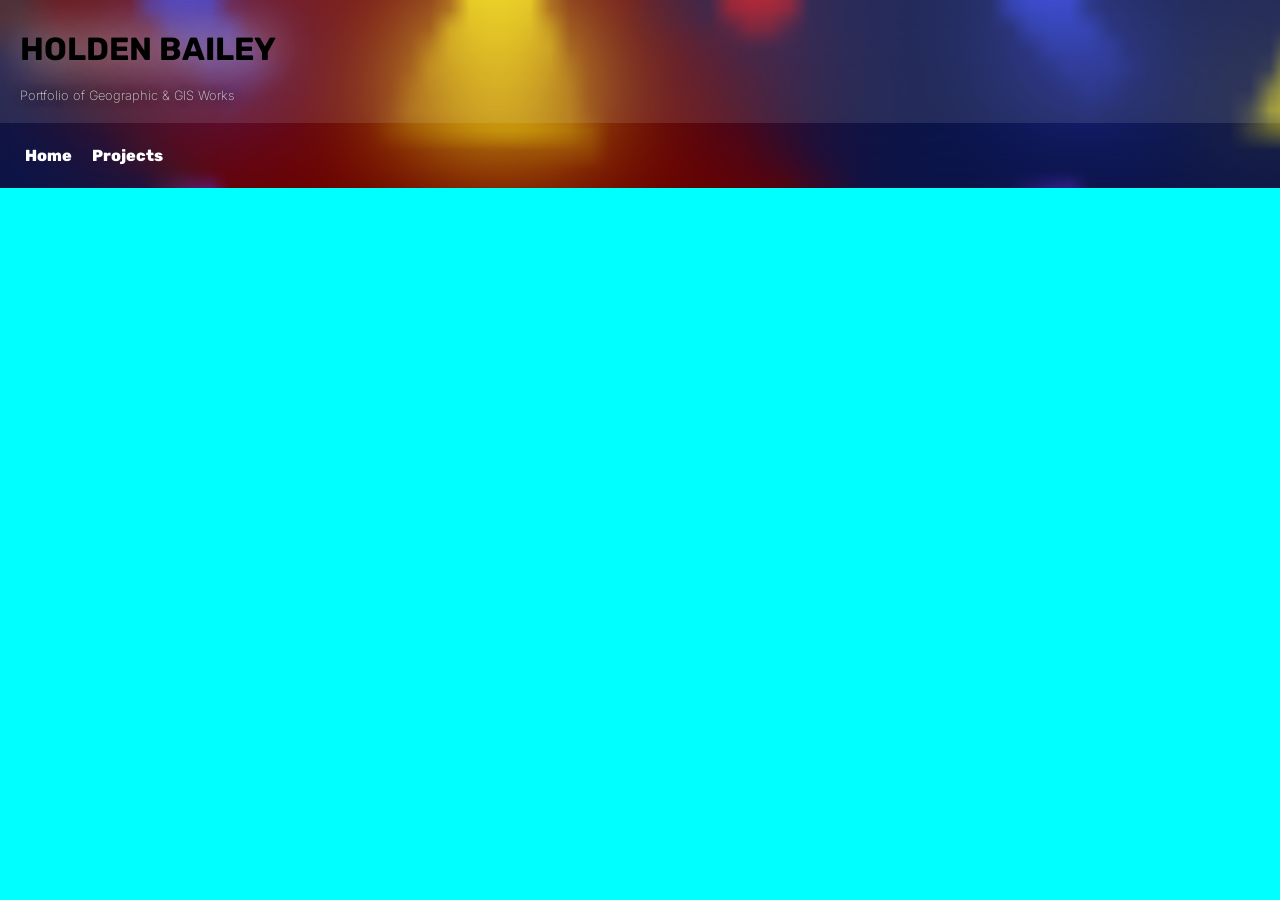
==== index.html @ adb17f77 "css tweaks and added js" ====
<!DOCTYPE html>
<html lang="en">
<head>
    <meta charset="UTF-8">
    <title>Portfolio - Holden Bailey</title>
    <link rel="icon" href="icon.png">
    <link rel="stylesheet" href="main.css">
    <script src="main.js" defer></script>
</head>
<body>
    <div class="header">
        <div class="bg-container">
            <div class="bg-container-2">
                <div class="title-container">
                    <h1>Holden Bailey</h1>
                    <h2>Portfolio of Geographic & GIS Works</h2>
                </div>
                <div class="menu-container">
                    <div class="menu-option">
                        <a href="index.html">Home</a>
                    </div>
                    <div class="menu-option">
                        <a href="index.html">Projects</a>
                    </div>
                </div>
            </div>
        </div>
    </div>
</body>
</html>
---- main.css ----
@import url('https://fonts.googleapis.com/css2?family=Inter');
@import url('https://fonts.googleapis.com/css2?family=Rubik');
* {
    font-family: 'Inter';
}
body {
    margin: 0;
    background-color: aqua;
}

/* HEADER STYLE */
@keyframes header-bg-roll {
    0% {background-position: 0% 0%;}
    100% {background-position: 400% 0%;}
}
.header {
    display: flex;
    flex-direction: column;
    /* filter:blur(.3px); */
    /* background-color: rgba(255,255,255,0); */
    background-image: url('img/colorbars_skew1.png');
    background-size: 400%;
    background-position: 0% 0%;
    animation-name: header-bg-roll;
    animation-duration: 120s;
    animation-timing-function: linear;
    animation-iteration-count: infinite;
}
@keyframes header-bg-roll-2 {
    0% {background-position: 0px 0px;}
    12.5% {background-position: 430px 107.5px;}
    25% {background-position: 860px 215px;}
    37.5% {background-position: 1290px 322.5px;}
    50% {background-position: 1720px 430px;}
    62.5% {background-position: 2150px 537.5px;}
    75% {background-position: 2580px 645px;}
    87.5% {background-position: 3010px 752.5px;}
    100% {background-position: 3440px 860px;}
}
.bg-container {
    /* filter:blur(.3px); */
    /* background-color: rgba(255,255,255,0); */
    background-image: url('img/tiledConfetti.png');
    background-size: 860px 860px;
    background-position: 0% 0%;
    animation-name: header-bg-roll-2;
    animation-duration: 120s;
    animation-timing-function:cubic-bezier(0.68, -0.55, 0.265, 1.55);
    animation-iteration-count: infinite;
}
.bg-container-2 {
    display: flex;
    flex-direction: column;
    backdrop-filter: blur(60px);
    -webkit-backdrop-filter: blur(60px); 
}

.title-container {
    padding: 20px;
    background-color: rgba(255,255,255,.1);
}
h1 {
    font-family: 'Rubik';
    text-transform: uppercase;
    margin: 10px 0 0 0;
    text-shadow: 0px -.2px 45px white;
}
h2 {
    font-size: .8em;
    font-weight: 200;
    margin: 20px 0 0 0;
    color: lightgray;
    text-shadow: 0px .2px 10px rgb(37, 37, 37);
}
.menu-container {
    display: flex;
    flex-direction: row;
    padding-left: 20px;
    height: 65px;
}
.menu-option {
    /* background-color: #22529b;
    border: 0px solid #22529b;
    border-radius: .5em; */
    margin-right: 10px;
    padding: 5px;
    display: flex;
    justify-content: center;
    align-items: center;
}
.menu-option a {
    padding-top: 0px;
    text-decoration: underline 0.12em rgba(255,255,255,0);
    text-underline-offset: 1em;
    transition: text-decoration-color 300ms, text-underline-offset 300ms, padding-top 300ms;
    font-family: 'Rubik';
    font-weight: 800;
    font-size: 1em;
    color: white;
}
.menu-option a:hover {
    padding-top: 5px;
    text-decoration-color: rgba(255,255,255,1);
    text-underline-offset: 0.1em;
}
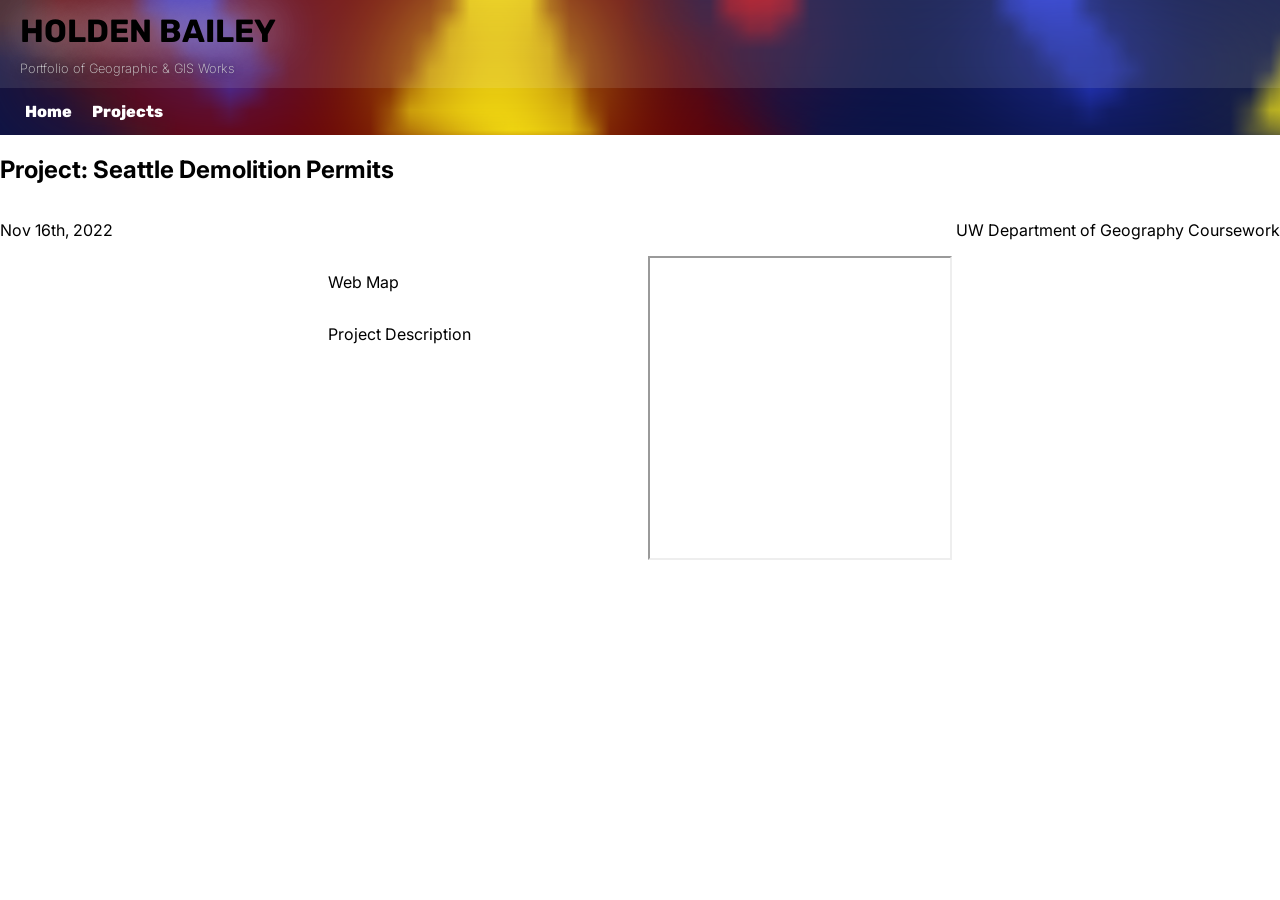
==== commit ff725340: "project preview test" ====
--- a/index.html
+++ b/index.html
@@ -26,5 +26,24 @@
             </div>
         </div>
     </div>
+    <div class="frontpage">
+        <div class="project-container">
+            <div class="project-title-container">
+                <h2 class="project-title">Project: Seattle Demolition Permits</h2>
+                <div class="project-subtitle-line">
+                    <p class="project-date-text">Nov 16th, 2022</p>
+                    <p class="project-occasion-text">UW Department of Geography Coursework</p>
+                </div>
+            </div>
+            <div class="project-content-container">
+                <div class="project-info-container">
+                    <p class="project-type">Web Map</p>
+                    <p class="project-description">Project Description</p>
+                    <p class="project-data-list"></p>
+                </div>
+                <iframe class="project-preview" src="https://synometry.github.io/JapaneseEarthquakeVis/"></iframe>
+            </div>
+        </div>
+    </div>
 </body>
 </html>
--- a/main.css
+++ b/main.css
@@ -4,8 +4,12 @@
     font-family: 'Inter';
 }
 body {
+    /* height: 100vh; */
+    display: flex;
+    flex-direction: column;
+    justify-content: stretch;
     margin: 0;
-    background-color: aqua;
+    background-color: white;
 }
 
 /* HEADER STYLE */
@@ -14,6 +18,7 @@
     100% {background-position: 400% 0%;}
 }
 .header {
+    height: 15vh;
     display: flex;
     flex-direction: column;
     /* filter:blur(.3px); */
@@ -38,6 +43,7 @@
     100% {background-position: 3440px 860px;}
 }
 .bg-container {
+    height: 100%;
     /* filter:blur(.3px); */
     /* background-color: rgba(255,255,255,0); */
     background-image: url('img/tiledConfetti.png');
@@ -49,6 +55,8 @@
     animation-iteration-count: infinite;
 }
 .bg-container-2 {
+    height: 100%;
+    min-height: 89px;
     display: flex;
     flex-direction: column;
     backdrop-filter: blur(60px);
@@ -56,19 +64,23 @@
 }
 
 .title-container {
-    padding: 20px;
+    display: flex;
+    flex-direction: column;
+    justify-content: space-evenly;
+    height: 65%;
+    padding-left: 20px;
     background-color: rgba(255,255,255,.1);
 }
 h1 {
     font-family: 'Rubik';
     text-transform: uppercase;
-    margin: 10px 0 0 0;
+    margin: 0;
     text-shadow: 0px -.2px 45px white;
 }
-h2 {
+.title-container>h2 {
     font-size: .8em;
     font-weight: 200;
-    margin: 20px 0 0 0;
+    margin: 0;
     color: lightgray;
     text-shadow: 0px .2px 10px rgb(37, 37, 37);
 }
@@ -76,7 +88,7 @@
     display: flex;
     flex-direction: row;
     padding-left: 20px;
-    height: 65px;
+    height: 35%;
 }
 .menu-option {
     /* background-color: #22529b;
@@ -102,4 +114,39 @@
     padding-top: 5px;
     text-decoration-color: rgba(255,255,255,1);
     text-underline-offset: 0.1em;
+}
+
+/* PROJECT STYLE */
+.project-container {
+    display: flex;
+    flex-direction: column;
+}
+.project-title-container {
+    display: flex;
+    flex-direction: column;
+}
+.project-subtitle-line {
+    display: flex;
+    flex-direction: row;
+    justify-content: space-between;
+}
+.project-content-container {
+    display: flex;
+    flex-direction: row;
+    justify-content: center;
+}
+@media screen and (max-width: 1024px) {
+    #side-panel {
+        display: none;
+    }
+}
+.project-info-container {
+    display: flex;
+    flex-direction: column;
+    min-width: 25%;
+}
+iframe.project-preview {
+    max-width: 75vw;
+    max-height: 60vh;
+    aspect-ratio: 1;
 }
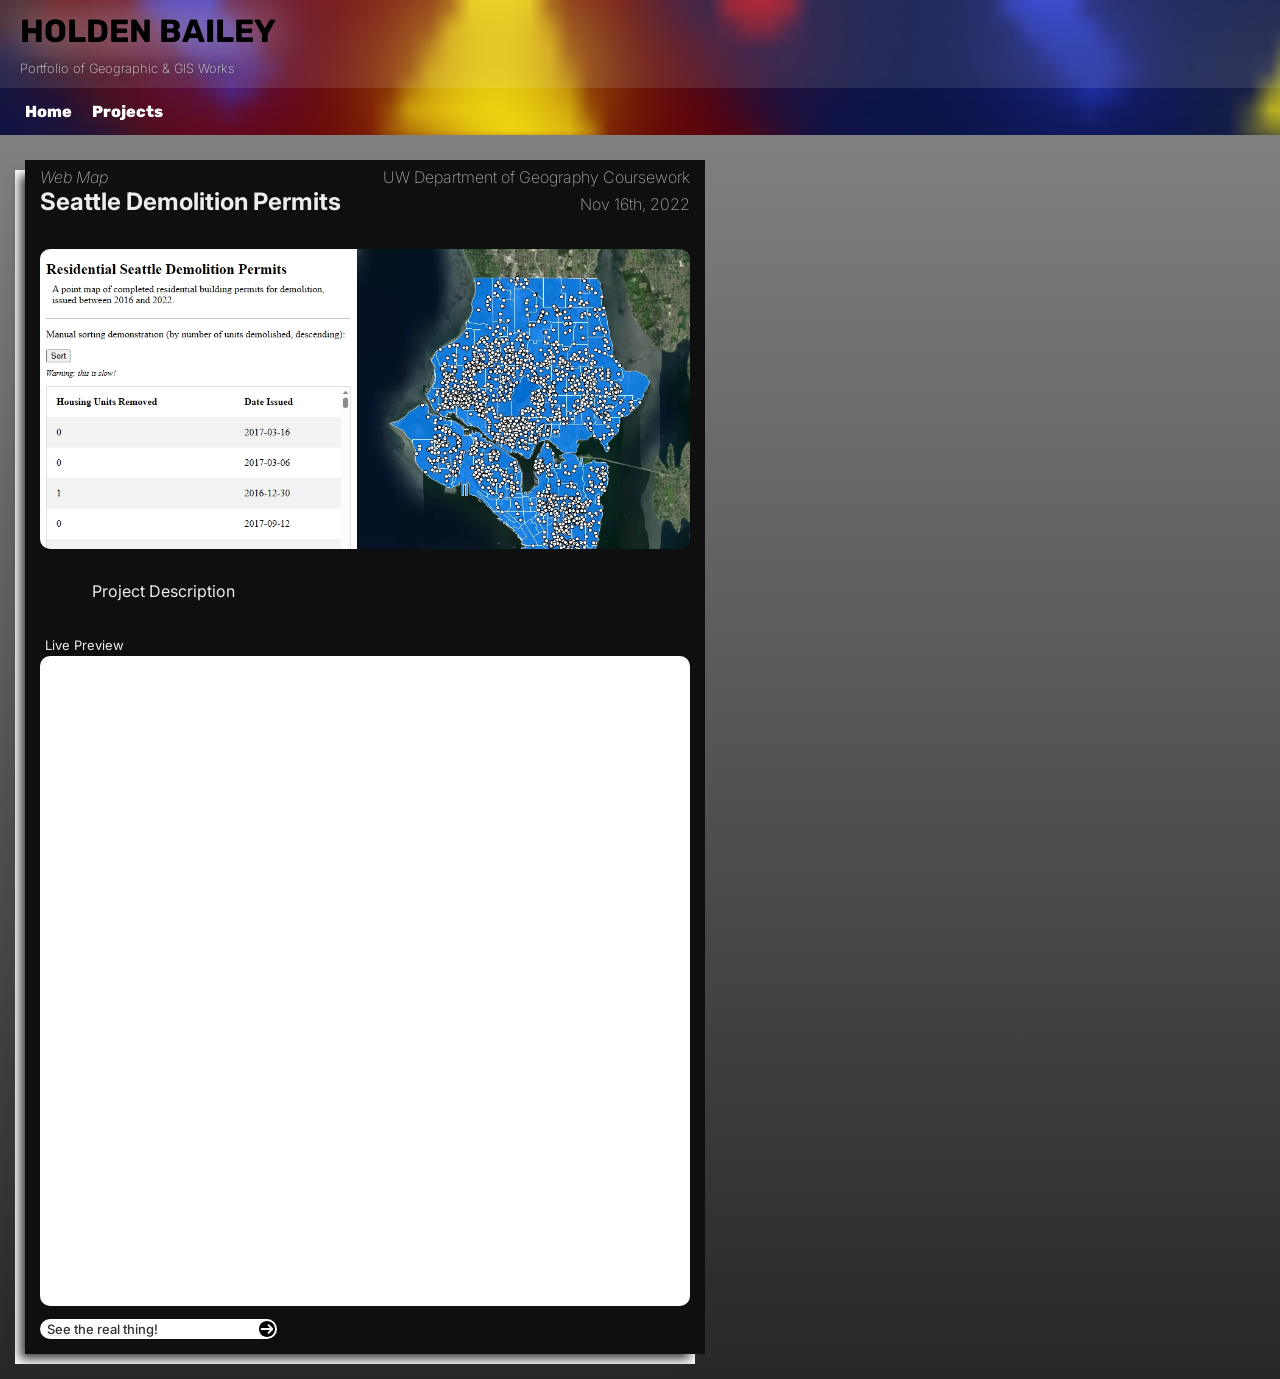
==== commit 4c5fe744: "completed rough styling" ====
--- a/index.html
+++ b/index.html
@@ -29,20 +29,26 @@
     <div class="frontpage">
         <div class="project-container">
             <div class="project-title-container">
-                <h2 class="project-title">Project: Seattle Demolition Permits</h2>
-                <div class="project-subtitle-line">
-                    <p class="project-date-text">Nov 16th, 2022</p>
-                    <p class="project-occasion-text">UW Department of Geography Coursework</p>
+                <div class="project-title-context-line">
+                    <p class="project-type-text project-subtitle">Web Map</p>
+                    <p class="project-occasion-text project-subtitle">UW Department of Geography Coursework</p>
+                </div>
+                <div class="project-title-line">
+                    <h2 class="project-title">Seattle Demolition Permits</h2>
+                    <p class="project-date-text project-subtitle">Nov 16th, 2022</p>
                 </div>
             </div>
-            <div class="project-content-container">
-                <div class="project-info-container">
-                    <p class="project-type">Web Map</p>
-                    <p class="project-description">Project Description</p>
-                    <p class="project-data-list"></p>
-                </div>
-                <iframe class="project-preview" src="https://synometry.github.io/JapaneseEarthquakeVis/"></iframe>
+            <div class="project-preview"></div>
+            <p class="project-description">Project Description</p>
+            <!-- <img src="img/screenshots/screenshot_221116_demo.png"/> -->
+            <p class="project-live-preview-label">Live Preview</p>
+            <div class="project-live-container">
+                <iframe class="project-live-preview" src="https://synometry.github.io/JapaneseEarthquakeVis/"></iframe>
             </div>
+            <a class="project-link-line" href="https://synometry.github.io/JapaneseEarthquakeVis/" target="_blank">
+                <p class="project-live-preview-link">See the real thing!</p>
+                <img src="img\CircledRArrow.svg" class="svg"/>
+            </a>
         </div>
     </div>
 </body>
--- a/main.css
+++ b/main.css
@@ -1,13 +1,12 @@
-@import url('https://fonts.googleapis.com/css2?family=Inter');
+@import url('https://fonts.googleapis.com/css2?family=Inter:ital,opsz,wght@0,14..32,100..900;1,14..32,100..900&display=swap');
 @import url('https://fonts.googleapis.com/css2?family=Rubik');
 * {
     font-family: 'Inter';
 }
 body {
-    /* height: 100vh; */
-    display: flex;
-    flex-direction: column;
-    justify-content: stretch;
+    min-height: 100vh;
+    display: flex;
+    flex-direction: column;
     margin: 0;
     background-color: white;
 }
@@ -117,36 +116,102 @@
 }
 
 /* PROJECT STYLE */
+.frontpage {
+    flex: 1;
+    display: flex;
+    flex-direction: column;
+    padding: 25px;
+    background-image: linear-gradient( gray, #272727);
+}
 .project-container {
-    display: flex;
-    flex-direction: column;
+    max-width: 650px;
+    display: flex;
+    flex-direction: column;
+    justify-content: start;
+    padding: 15px;
+    padding-top: 7px;
+    background-color: rgb(15, 15, 15);
+    box-shadow: -10px 10px 10px -5px rgb(61, 61, 61), -10px 10px 0px 0px white;
+}
+/* .project-container>* {
+    flex: 1;
+} */
+.project-container * {
+    margin: 0;
+    color: #EEE;
 }
 .project-title-container {
     display: flex;
     flex-direction: column;
-}
-.project-subtitle-line {
+    margin-bottom: 5%;
+}
+.project-title-context-line, .project-title-line {
     display: flex;
     flex-direction: row;
     justify-content: space-between;
-}
-.project-content-container {
+    align-items: baseline;
+}
+.project-subtitle {
+    font-weight: 200;
+    color: #AAA;
+}
+.project-type-text {
+    font-style: italic;
+}
+div.project-preview {
+    height: 300px;
+    background-image: url("img/screenshots/screenshot_221116_demo.png");
+    background-size: cover;
+    border-radius: 10px;
+    margin-bottom: 5%;
+}
+.project-description {
+    margin: 0px 8%;
+}
+.project-live-container {
+    display: flex;
+    flex-direction: column;
+    align-items: stretch;
+    background-color: white;
+    border: 2px solid white;
+    border-radius: 10px;
+}
+@media screen and (max-width: 900px) {
+    .project-live-container {
+        flex-direction: column;
+    }
+}
+p.project-live-preview-label {
+    margin-top: 5%;
+    color: #EEE;
+    font-weight: 400;
+    font-size: small;
+    padding: 3px 5px;
+}
+iframe.project-live-preview {
+    aspect-ratio: 1;
+    background-color: white;
+    border: none;
+    border-radius: 8px;
+}
+.project-link-line {
     display: flex;
     flex-direction: row;
-    justify-content: center;
-}
-@media screen and (max-width: 1024px) {
-    #side-panel {
-        display: none;
-    }
-}
-.project-info-container {
-    display: flex;
-    flex-direction: column;
-    min-width: 25%;
-}
-iframe.project-preview {
-    max-width: 75vw;
-    max-height: 60vh;
-    aspect-ratio: 1;
+    justify-content: space-between;
+    align-items: center;
+    max-width: 35%;
+    margin-top: 2%;
+    padding-left: 5px;
+    background-color: white;
+    border: 2px solid white;
+    border-radius: 10px;
+}
+.project-link-line .svg {
+    height: 1em;
+}
+.project-live-preview-link {
+    color: #313131;
+    font-weight: 500;
+    font-size: small;
+    text-decoration: none;
 }
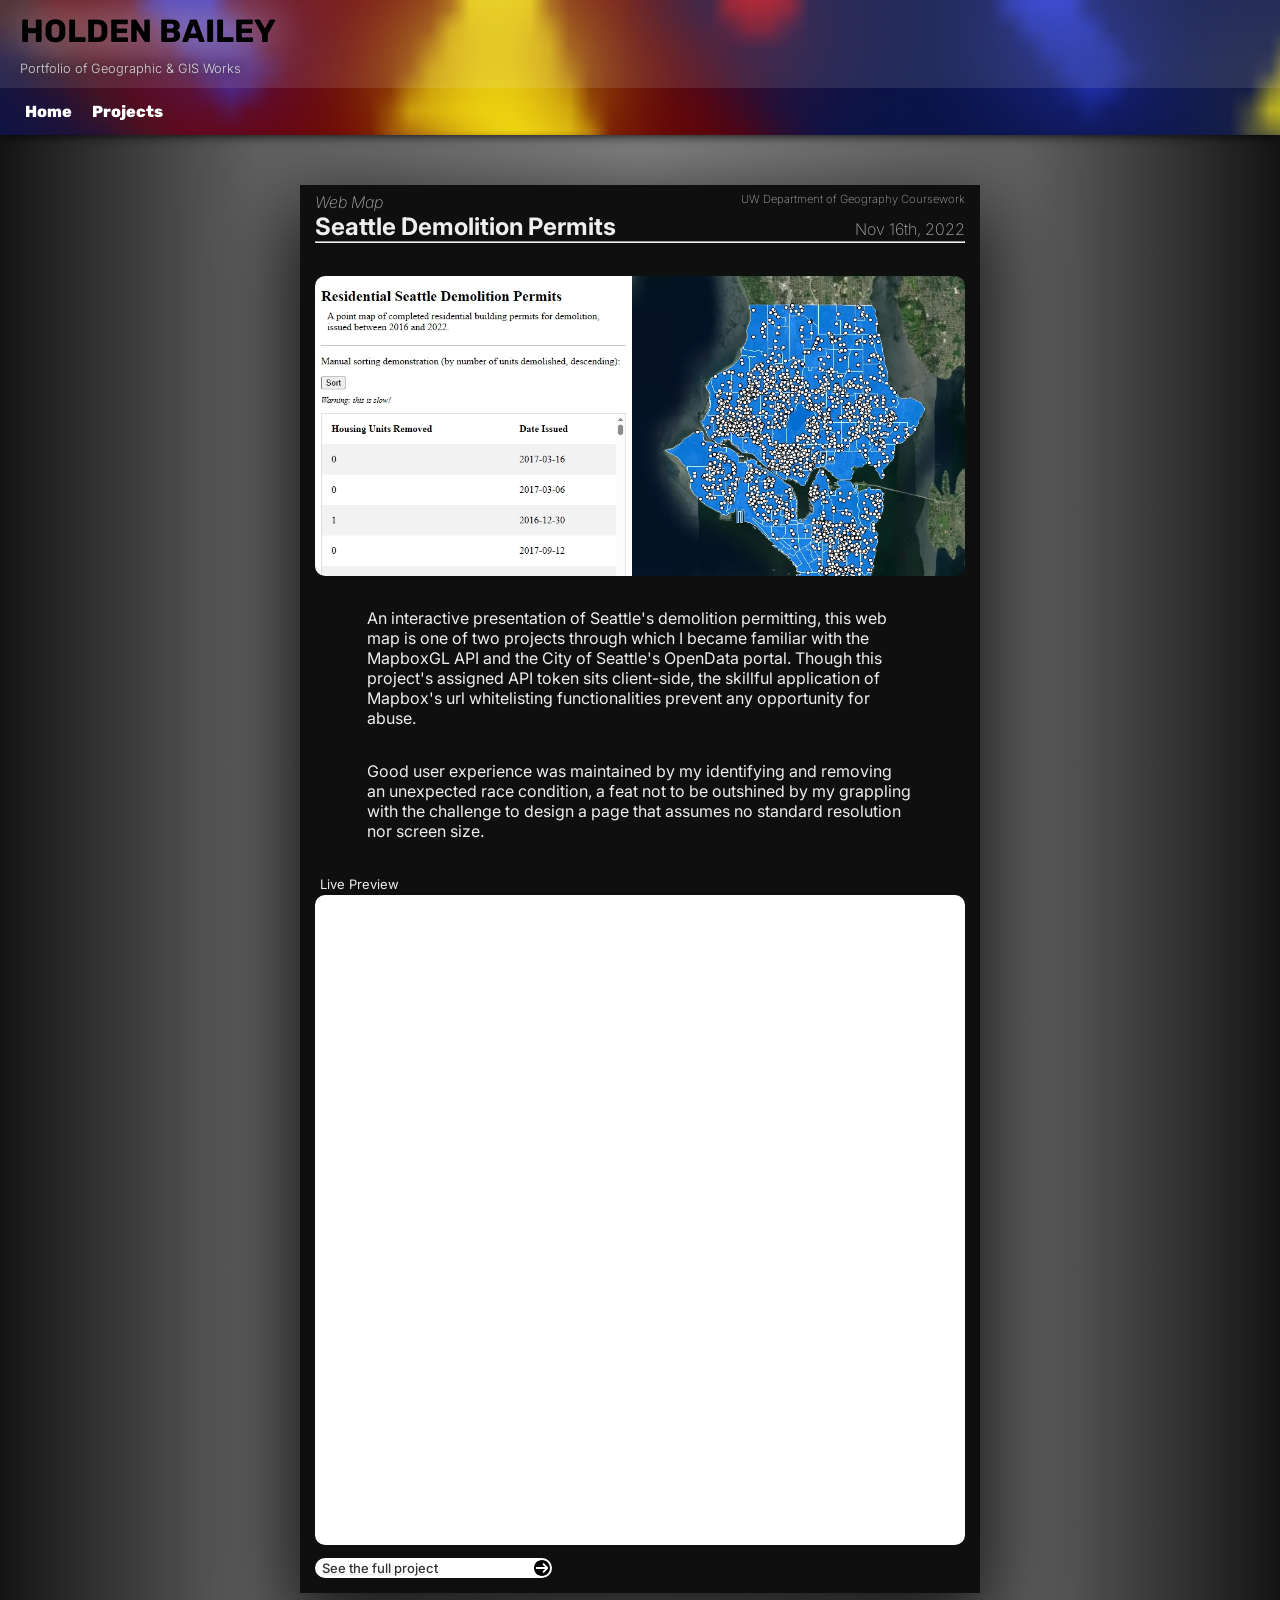
==== commit e4eaba8c: "style cleanup + hard-code desc." ====
--- a/index.html
+++ b/index.html
@@ -37,16 +37,20 @@
                     <h2 class="project-title">Seattle Demolition Permits</h2>
                     <p class="project-date-text project-subtitle">Nov 16th, 2022</p>
                 </div>
+                <hr>
             </div>
             <div class="project-preview"></div>
-            <p class="project-description">Project Description</p>
+            <div class="project-description-container">
+                <p class="project-description">An interactive presentation of Seattle's demolition permitting, this web map is one of two projects through which I became familiar with the MapboxGL API and the City of Seattle's OpenData portal. Though this project's assigned API token sits client-side, the skillful application of Mapbox's url whitelisting functionalities prevent any opportunity for abuse.</p>
+                <p class="project-description">Good user experience was maintained by my identifying and removing an unexpected race condition, a feat not to be outshined by my grappling with the challenge to design a page that assumes no standard resolution nor screen size.</p>
+            </div>
             <!-- <img src="img/screenshots/screenshot_221116_demo.png"/> -->
             <p class="project-live-preview-label">Live Preview</p>
             <div class="project-live-container">
                 <iframe class="project-live-preview" src="https://synometry.github.io/JapaneseEarthquakeVis/"></iframe>
             </div>
             <a class="project-link-line" href="https://synometry.github.io/JapaneseEarthquakeVis/" target="_blank">
-                <p class="project-live-preview-link">See the real thing!</p>
+                <p class="project-live-preview-link">See the full project</p>
                 <img src="img\CircledRArrow.svg" class="svg"/>
             </a>
         </div>
--- a/main.css
+++ b/main.css
@@ -17,6 +17,8 @@
     100% {background-position: 400% 0%;}
 }
 .header {
+    position: sticky;
+    top: 0px;
     height: 15vh;
     display: flex;
     flex-direction: column;
@@ -29,6 +31,9 @@
     animation-duration: 120s;
     animation-timing-function: linear;
     animation-iteration-count: infinite;
+    box-shadow: 0px 0px 11px black;
+    
+    z-index:1;
 }
 @keyframes header-bg-roll-2 {
     0% {background-position: 0px 0px;}
@@ -78,7 +83,7 @@
 }
 .title-container>h2 {
     font-size: .8em;
-    font-weight: 200;
+    font-weight: 300;
     margin: 0;
     color: lightgray;
     text-shadow: 0px .2px 10px rgb(37, 37, 37);
@@ -120,18 +125,22 @@
     flex: 1;
     display: flex;
     flex-direction: column;
+    align-items: center;
     padding: 25px;
-    background-image: linear-gradient( gray, #272727);
+    padding-top: 50px;
+    background-image: linear-gradient(90deg,rgba(20, 20, 20, 1) 0%, rgba(97, 97, 97, 1) 20%, rgba(130, 130, 130, 1) 50%, rgba(97, 97, 97, 1) 80%, rgba(20, 20, 20, 1) 100%);
 }
 .project-container {
     max-width: 650px;
+    width: 60%;
+    min-width: 460px;
     display: flex;
     flex-direction: column;
     justify-content: start;
     padding: 15px;
     padding-top: 7px;
     background-color: rgb(15, 15, 15);
-    box-shadow: -10px 10px 10px -5px rgb(61, 61, 61), -10px 10px 0px 0px white;
+    box-shadow: 0px 30px 80px 10px rgba(0, 0, 0,.8);
 }
 /* .project-container>* {
     flex: 1;
@@ -157,6 +166,10 @@
 }
 .project-type-text {
     font-style: italic;
+}
+.project-occasion-text {
+    align-self: flex-start;
+    font-size: .7em;
 }
 div.project-preview {
     height: 300px;
@@ -168,6 +181,9 @@
 .project-description {
     margin: 0px 8%;
 }
+.project-description ~ p {
+    margin-top: 5%;
+}
 .project-live-container {
     display: flex;
     flex-direction: column;
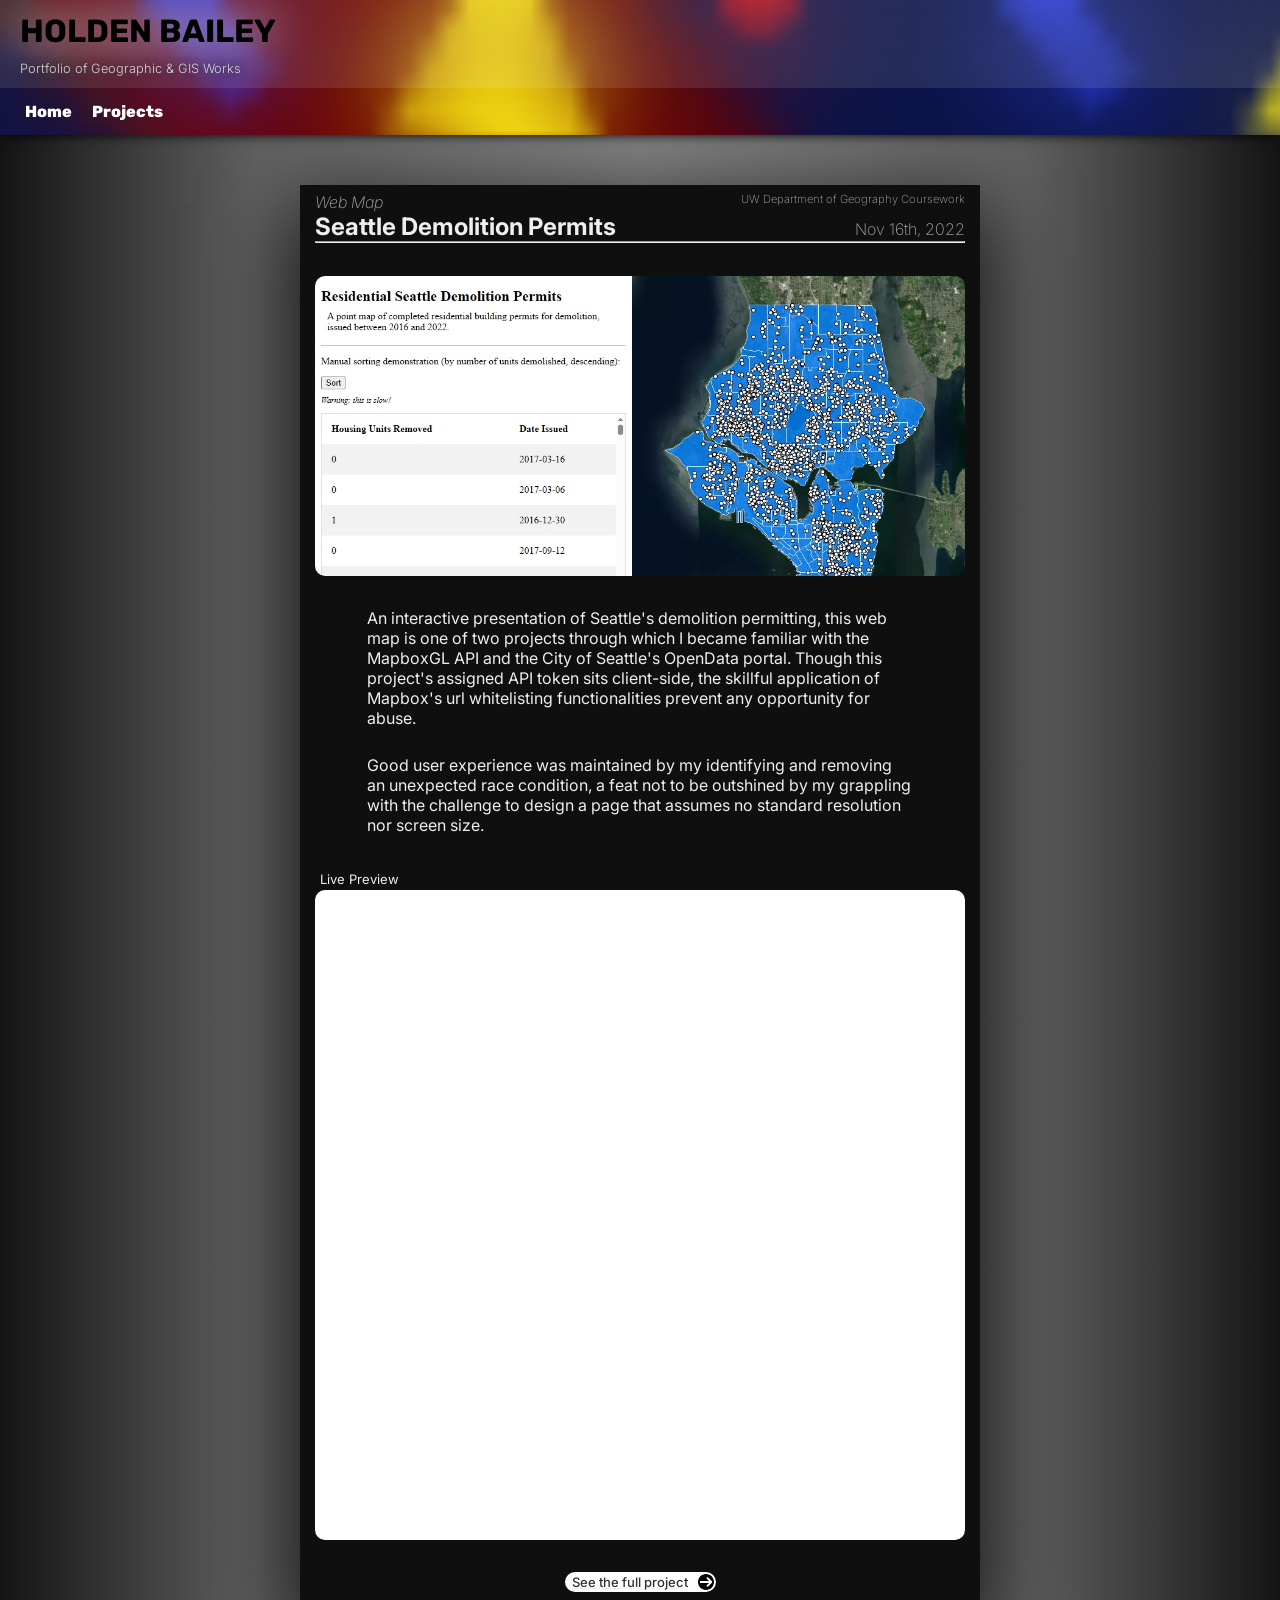
==== commit 08f68d5c: "data chip experiment" ====
--- a/index.html
+++ b/index.html
@@ -44,15 +44,18 @@
                 <p class="project-description">An interactive presentation of Seattle's demolition permitting, this web map is one of two projects through which I became familiar with the MapboxGL API and the City of Seattle's OpenData portal. Though this project's assigned API token sits client-side, the skillful application of Mapbox's url whitelisting functionalities prevent any opportunity for abuse.</p>
                 <p class="project-description">Good user experience was maintained by my identifying and removing an unexpected race condition, a feat not to be outshined by my grappling with the challenge to design a page that assumes no standard resolution nor screen size.</p>
             </div>
-            <!-- <img src="img/screenshots/screenshot_221116_demo.png"/> -->
-            <p class="project-live-preview-label">Live Preview</p>
+            <p class="project-subsection-label">Live Preview</p>
             <div class="project-live-container">
                 <iframe class="project-live-preview" src="https://synometry.github.io/JapaneseEarthquakeVis/"></iframe>
             </div>
-            <a class="project-link-line" href="https://synometry.github.io/JapaneseEarthquakeVis/" target="_blank">
-                <p class="project-live-preview-link">See the full project</p>
-                <img src="img\CircledRArrow.svg" class="svg"/>
-            </a>
+            <!-- <p class="project-subsection-label">External Links</p> -->
+            <div class="project-ext-link-line">
+                <a class="project-link-line " href="https://synometry.github.io/JapaneseEarthquakeVis/" target="_blank" rel="noopener nofollow">
+                    <p>See the full project</p>
+                    <div class="link-chip-spacer"></div>
+                    <img src="img\CircledRArrow.svg" class="svg"/>
+                </a>
+            </div>
         </div>
     </div>
 </body>
--- a/main.css
+++ b/main.css
@@ -178,10 +178,10 @@
     border-radius: 10px;
     margin-bottom: 5%;
 }
-.project-description {
-    margin: 0px 8%;
-}
-.project-description ~ p {
+.project-description-container {
+    padding: 0px 8%;
+}
+.project-description ~ * {
     margin-top: 5%;
 }
 .project-live-container {
@@ -197,7 +197,7 @@
         flex-direction: column;
     }
 }
-p.project-live-preview-label {
+p.project-subsection-label {
     margin-top: 5%;
     color: #EEE;
     font-weight: 400;
@@ -215,19 +215,29 @@
     flex-direction: row;
     justify-content: space-between;
     align-items: center;
+    /* min-width: 80px; */
     max-width: 35%;
-    margin-top: 2%;
+    /* margin-top: 2%; */
     padding-left: 5px;
     background-color: white;
     border: 2px solid white;
     border-radius: 10px;
 }
-.project-link-line .svg {
-    height: 1em;
-}
-.project-live-preview-link {
+.project-link-line p {
     color: #313131;
     font-weight: 500;
     font-size: small;
     text-decoration: none;
+}
+.project-link-line .svg {
+    height: 1em;
+}
+.project-ext-link-line {
+    display: flex;
+    flex-direction: row;
+    justify-content: space-around;
+    margin-top: 5%
+}
+.project-link-line .link-chip-spacer {
+    width: 10px;
 }
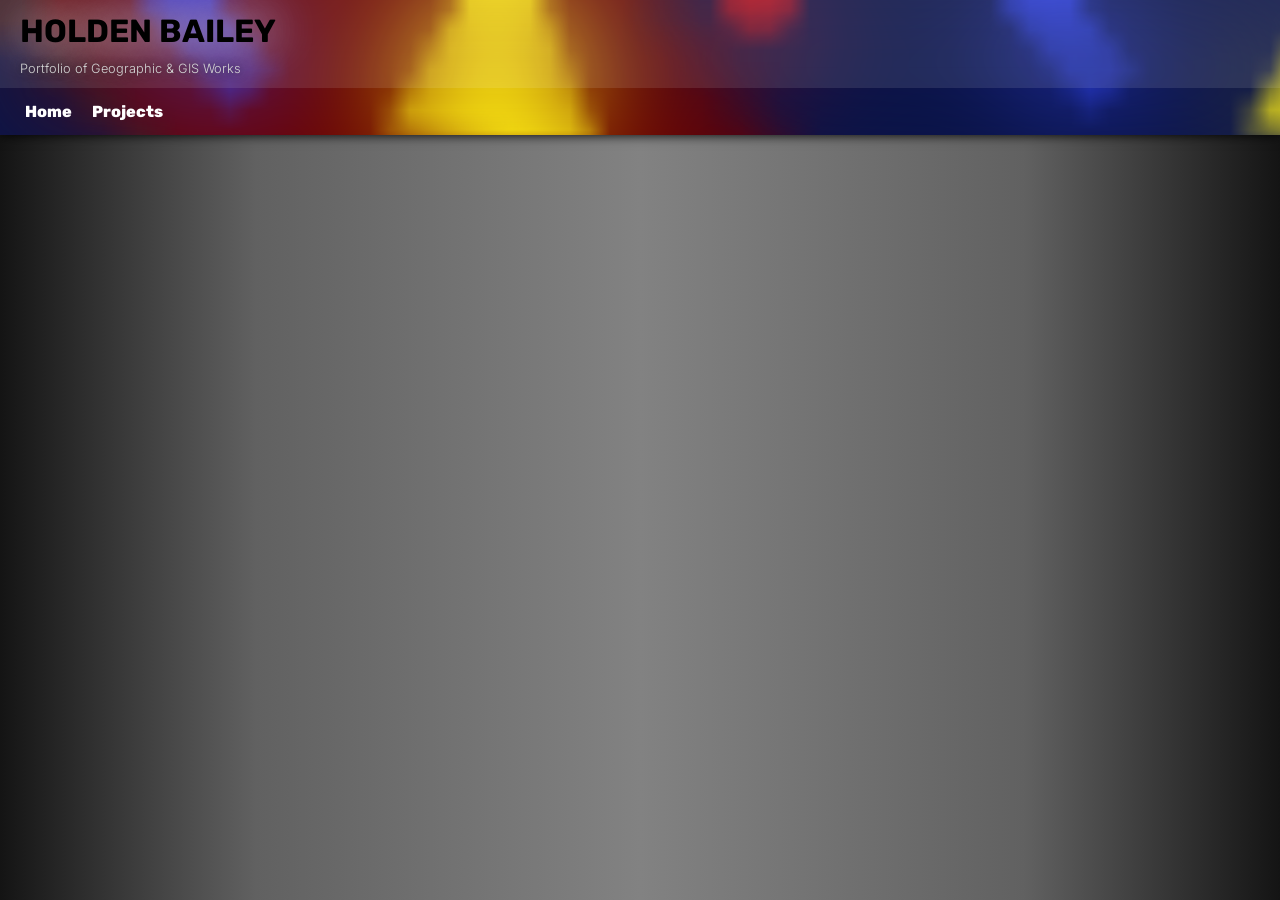
==== commit 36dfb912: "finished dynamic proj load function" ====
--- a/index.html
+++ b/index.html
@@ -27,36 +27,6 @@
         </div>
     </div>
     <div class="frontpage">
-        <div class="project-container">
-            <div class="project-title-container">
-                <div class="project-title-context-line">
-                    <p class="project-type-text project-subtitle">Web Map</p>
-                    <p class="project-occasion-text project-subtitle">UW Department of Geography Coursework</p>
-                </div>
-                <div class="project-title-line">
-                    <h2 class="project-title">Seattle Demolition Permits</h2>
-                    <p class="project-date-text project-subtitle">Nov 16th, 2022</p>
-                </div>
-                <hr>
-            </div>
-            <div class="project-preview"></div>
-            <div class="project-description-container">
-                <p class="project-description">An interactive presentation of Seattle's demolition permitting, this web map is one of two projects through which I became familiar with the MapboxGL API and the City of Seattle's OpenData portal. Though this project's assigned API token sits client-side, the skillful application of Mapbox's url whitelisting functionalities prevent any opportunity for abuse.</p>
-                <p class="project-description">Good user experience was maintained by my identifying and removing an unexpected race condition, a feat not to be outshined by my grappling with the challenge to design a page that assumes no standard resolution nor screen size.</p>
-            </div>
-            <p class="project-subsection-label">Live Preview</p>
-            <div class="project-live-container">
-                <iframe class="project-live-preview" src="https://synometry.github.io/JapaneseEarthquakeVis/"></iframe>
-            </div>
-            <!-- <p class="project-subsection-label">External Links</p> -->
-            <div class="project-ext-link-line">
-                <a class="project-link-line " href="https://synometry.github.io/JapaneseEarthquakeVis/" target="_blank" rel="noopener nofollow">
-                    <p>See the full project</p>
-                    <div class="link-chip-spacer"></div>
-                    <img src="img\CircledRArrow.svg" class="svg"/>
-                </a>
-            </div>
-        </div>
     </div>
 </body>
 </html>
--- a/main.css
+++ b/main.css
@@ -173,10 +173,12 @@
 }
 div.project-preview {
     height: 300px;
-    background-image: url("img/screenshots/screenshot_221116_demo.png");
-    background-size: cover;
     border-radius: 10px;
     margin-bottom: 5%;
+    overflow: hidden;
+}
+.project-preview-img {
+    max-width: 100%;
 }
 .project-description-container {
     padding: 0px 8%;
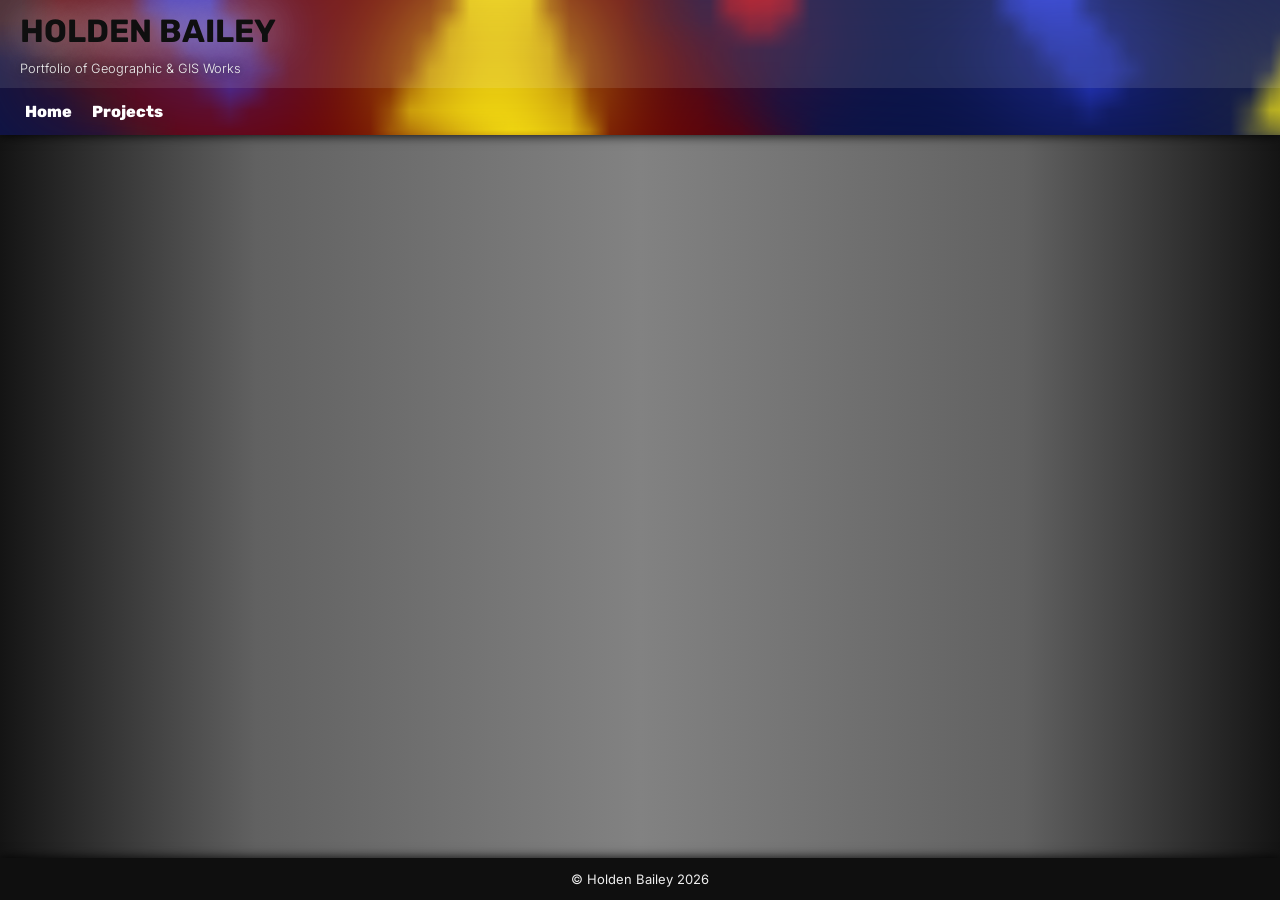
==== commit 03ce26d3: "footer & refactor css colors" ====
--- a/index.html
+++ b/index.html
@@ -28,5 +28,8 @@
     </div>
     <div class="frontpage">
     </div>
+    <div class="footer">
+        <p class="copyright-text">&copy; Holden Bailey 2026</p>
+    </div>
 </body>
 </html>
--- a/main.css
+++ b/main.css
@@ -1,5 +1,13 @@
 @import url('https://fonts.googleapis.com/css2?family=Inter:ital,opsz,wght@0,14..32,100..900;1,14..32,100..900&display=swap');
 @import url('https://fonts.googleapis.com/css2?family=Rubik');
+
+:root {
+    --theme1-main:rgb(15, 15, 15);
+    --theme1-accent:white;
+    --theme1-text:#EEE;
+    --theme1-text-sub:#AAA;
+}
+
 * {
     font-family: 'Inter';
 }
@@ -11,7 +19,11 @@
     background-color: white;
 }
 
-/* HEADER STYLE */
+/**
+*  |------------|
+*  |HEADER STYLE|
+*  |------------|
+*/
 @keyframes header-bg-roll {
     0% {background-position: 0% 0%;}
     100% {background-position: 400% 0%;}
@@ -76,16 +88,17 @@
     background-color: rgba(255,255,255,.1);
 }
 h1 {
+    margin: 0;
     font-family: 'Rubik';
+    color: var(--theme1-main);
+    text-shadow: 0px -.2px 45px white;
     text-transform: uppercase;
-    margin: 0;
-    text-shadow: 0px -.2px 45px white;
 }
 .title-container>h2 {
     font-size: .8em;
     font-weight: 300;
     margin: 0;
-    color: lightgray;
+    color: var(--theme1-text);
     text-shadow: 0px .2px 10px rgb(37, 37, 37);
 }
 .menu-container {
@@ -120,7 +133,25 @@
     text-underline-offset: 0.1em;
 }
 
-/* PROJECT STYLE */
+/**
+*  |------------|
+*  |FOOTER STYLE|
+*  |------------|
+*/
+div.footer {
+    display: flex;
+    justify-content: space-around;
+    box-shadow: 0px 0px 11px black;
+    font-size: small;
+    color: var(--theme1-text);
+    background-color: var(--theme1-main);
+}
+
+/**
+*  |-------------|
+*  |PROJECT STYLE|
+*  |-------------|
+*/
 .frontpage {
     flex: 1;
     display: flex;
@@ -139,15 +170,15 @@
     justify-content: start;
     padding: 15px;
     padding-top: 7px;
-    background-color: rgb(15, 15, 15);
-    box-shadow: 0px 30px 80px 10px rgba(0, 0, 0,.8);
+    background-color: var(--theme1-main);
+    box-shadow: 0px 15px 80px 10px rgba(0, 0, 0,.8);
 }
 /* .project-container>* {
     flex: 1;
 } */
 .project-container * {
     margin: 0;
-    color: #EEE;
+    color: var(--theme1-text);
 }
 .project-title-container {
     display: flex;
@@ -161,8 +192,8 @@
     align-items: baseline;
 }
 .project-subtitle {
-    font-weight: 200;
-    color: #AAA;
+    font-weight: 250;
+    color: var(--theme1-text-sub);
 }
 .project-type-text {
     font-style: italic;
@@ -190,8 +221,8 @@
     display: flex;
     flex-direction: column;
     align-items: stretch;
-    background-color: white;
-    border: 2px solid white;
+    background-color: var(--theme1-accent);
+    border: 2px solid var(--theme1-accent);
     border-radius: 10px;
 }
 @media screen and (max-width: 900px) {
@@ -201,14 +232,14 @@
 }
 p.project-subsection-label {
     margin-top: 5%;
-    color: #EEE;
+    color: var(--theme1-text);
     font-weight: 400;
     font-size: small;
     padding: 3px 5px;
 }
 iframe.project-live-preview {
     aspect-ratio: 1;
-    background-color: white;
+    background-color: var(--theme1-accent);
     border: none;
     border-radius: 8px;
 }
@@ -221,12 +252,13 @@
     max-width: 35%;
     /* margin-top: 2%; */
     padding-left: 5px;
-    background-color: white;
-    border: 2px solid white;
+    text-decoration: none;
+    background-color: var(--theme1-accent);;
+    border: 2px solid var(--theme1-accent);;
     border-radius: 10px;
 }
 .project-link-line p {
-    color: #313131;
+    color: var(--theme1-main);
     font-weight: 500;
     font-size: small;
     text-decoration: none;
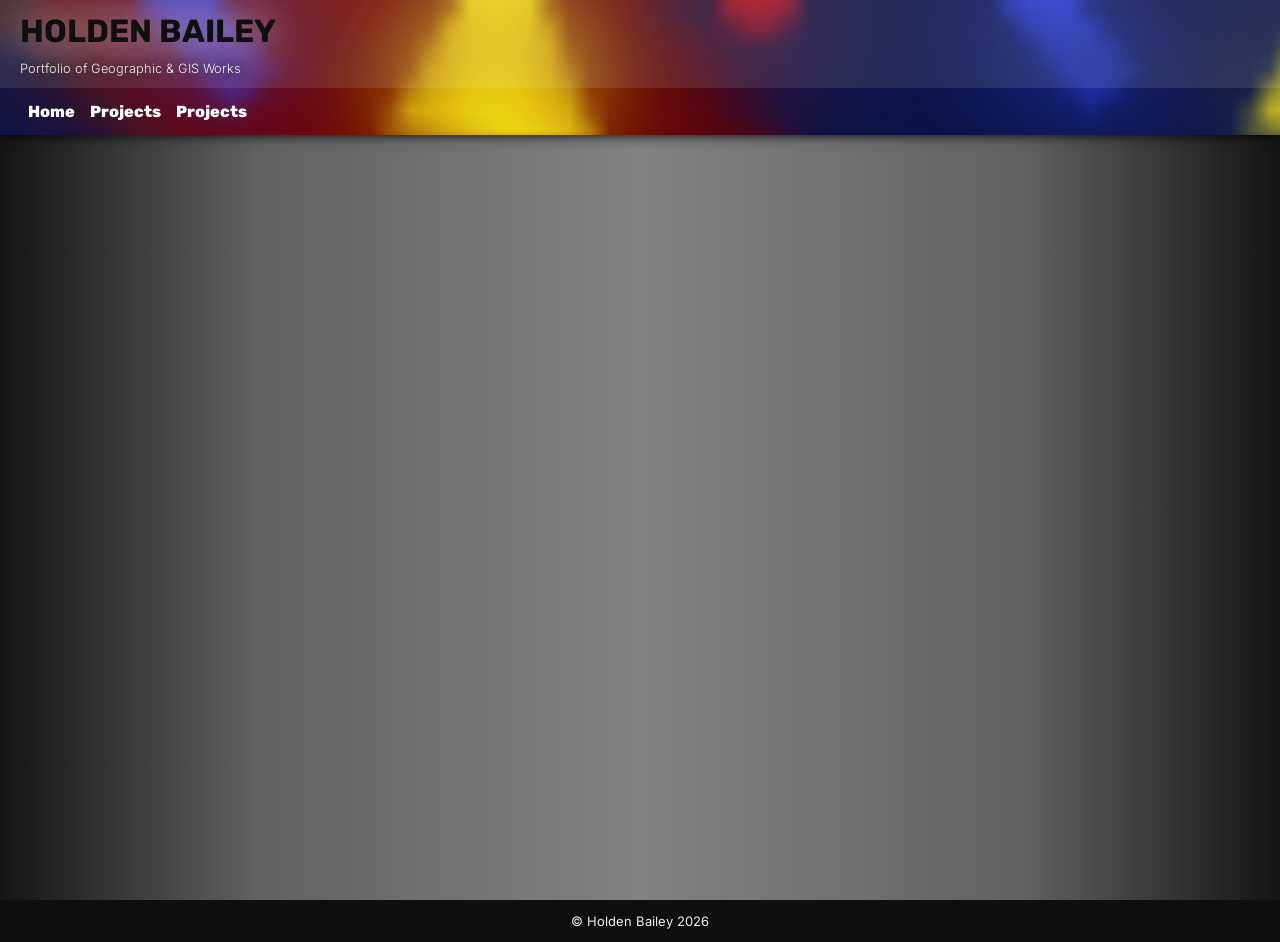
==== commit ddd7fffe: "dynamic html loading & pure css dropdown" ====
--- a/index.html
+++ b/index.html
@@ -8,28 +8,7 @@
     <script src="main.js" defer></script>
 </head>
 <body>
-    <div class="header">
-        <div class="bg-container">
-            <div class="bg-container-2">
-                <div class="title-container">
-                    <h1>Holden Bailey</h1>
-                    <h2>Portfolio of Geographic & GIS Works</h2>
-                </div>
-                <div class="menu-container">
-                    <div class="menu-option">
-                        <a href="index.html">Home</a>
-                    </div>
-                    <div class="menu-option">
-                        <a href="index.html">Projects</a>
-                    </div>
-                </div>
-            </div>
-        </div>
-    </div>
-    <div class="frontpage">
-    </div>
-    <div class="footer">
-        <p class="copyright-text">&copy; Holden Bailey 2026</p>
+    <div class="content">
     </div>
 </body>
 </html>
--- a/main.css
+++ b/main.css
@@ -6,6 +6,9 @@
     --theme1-accent:white;
     --theme1-text:#EEE;
     --theme1-text-sub:#AAA;
+    --col-1:#690000;
+    --col-2:#0B1448;
+    --col-3:#0C6643;
 }
 
 * {
@@ -43,7 +46,7 @@
     animation-duration: 120s;
     animation-timing-function: linear;
     animation-iteration-count: infinite;
-    box-shadow: 0px 0px 11px black;
+    box-shadow: 0px 0px 12px black;
     
     z-index:1;
 }
@@ -111,13 +114,13 @@
     /* background-color: #22529b;
     border: 0px solid #22529b;
     border-radius: .5em; */
-    margin-right: 10px;
-    padding: 5px;
+    position: relative;
+    padding: 0px 7.5px;
     display: flex;
     justify-content: center;
     align-items: center;
 }
-.menu-option a {
+.menu-option>a, .menu-option>p {
     padding-top: 0px;
     text-decoration: underline 0.12em rgba(255,255,255,0);
     text-underline-offset: 1em;
@@ -125,12 +128,65 @@
     font-family: 'Rubik';
     font-weight: 800;
     font-size: 1em;
-    color: white;
-}
-.menu-option a:hover {
+    color: var(--theme1-accent);
+}
+.menu-option:hover>a, .menu-option:hover>p {
     padding-top: 5px;
     text-decoration-color: rgba(255,255,255,1);
     text-underline-offset: 0.1em;
+}
+.dropdown-shell {
+    position: absolute;
+    height: auto;
+    width: auto;
+    top: 100%;
+    visibility: hidden;
+    transition: visibility 0.3s;
+    transition-behavior: allow-discrete;
+    overflow: hidden;
+}
+.menu-option:hover>.dropdown-shell {
+    visibility: visible;
+}
+.dropdown {
+    position: relative;
+    display: flex;
+    flex-direction: column;
+    transition: transform .3s;
+    top: 0;
+    transform: translateY(-100%);
+    background-color: white;
+    text-align: center;
+    font-family: 'Rubik';
+    font-weight: 600;
+    font-size: .9em;
+    color: white;
+}
+.menu-option:hover>.dropdown-shell>.dropdown {
+    transform: translateY(0);
+}
+.dropdown>div:nth-child(3n-2) {
+    background-color: var(--col-1);
+}
+.dropdown>div:nth-child(3n-1) {
+    background-color: var(--col-2);
+}
+.dropdown>div:nth-child(3) {
+    background-color: var(--col-3);
+}
+.dropdown-item {
+    padding: 5px;
+}
+.dropdown-item>p, .dropdown-item>a {
+    display: block;
+    margin: 0;
+    padding: 10px;
+    background-color: transparent;
+    color:var(--theme1-accent);
+    text-decoration: none;
+}
+.dropdown-item:hover>p, .dropdown-item:hover>a {
+    background-color: rgba(255, 255, 255, 0.15);
 }
 
 /**
@@ -152,7 +208,7 @@
 *  |PROJECT STYLE|
 *  |-------------|
 */
-.frontpage {
+.content {
     flex: 1;
     display: flex;
     flex-direction: column;
